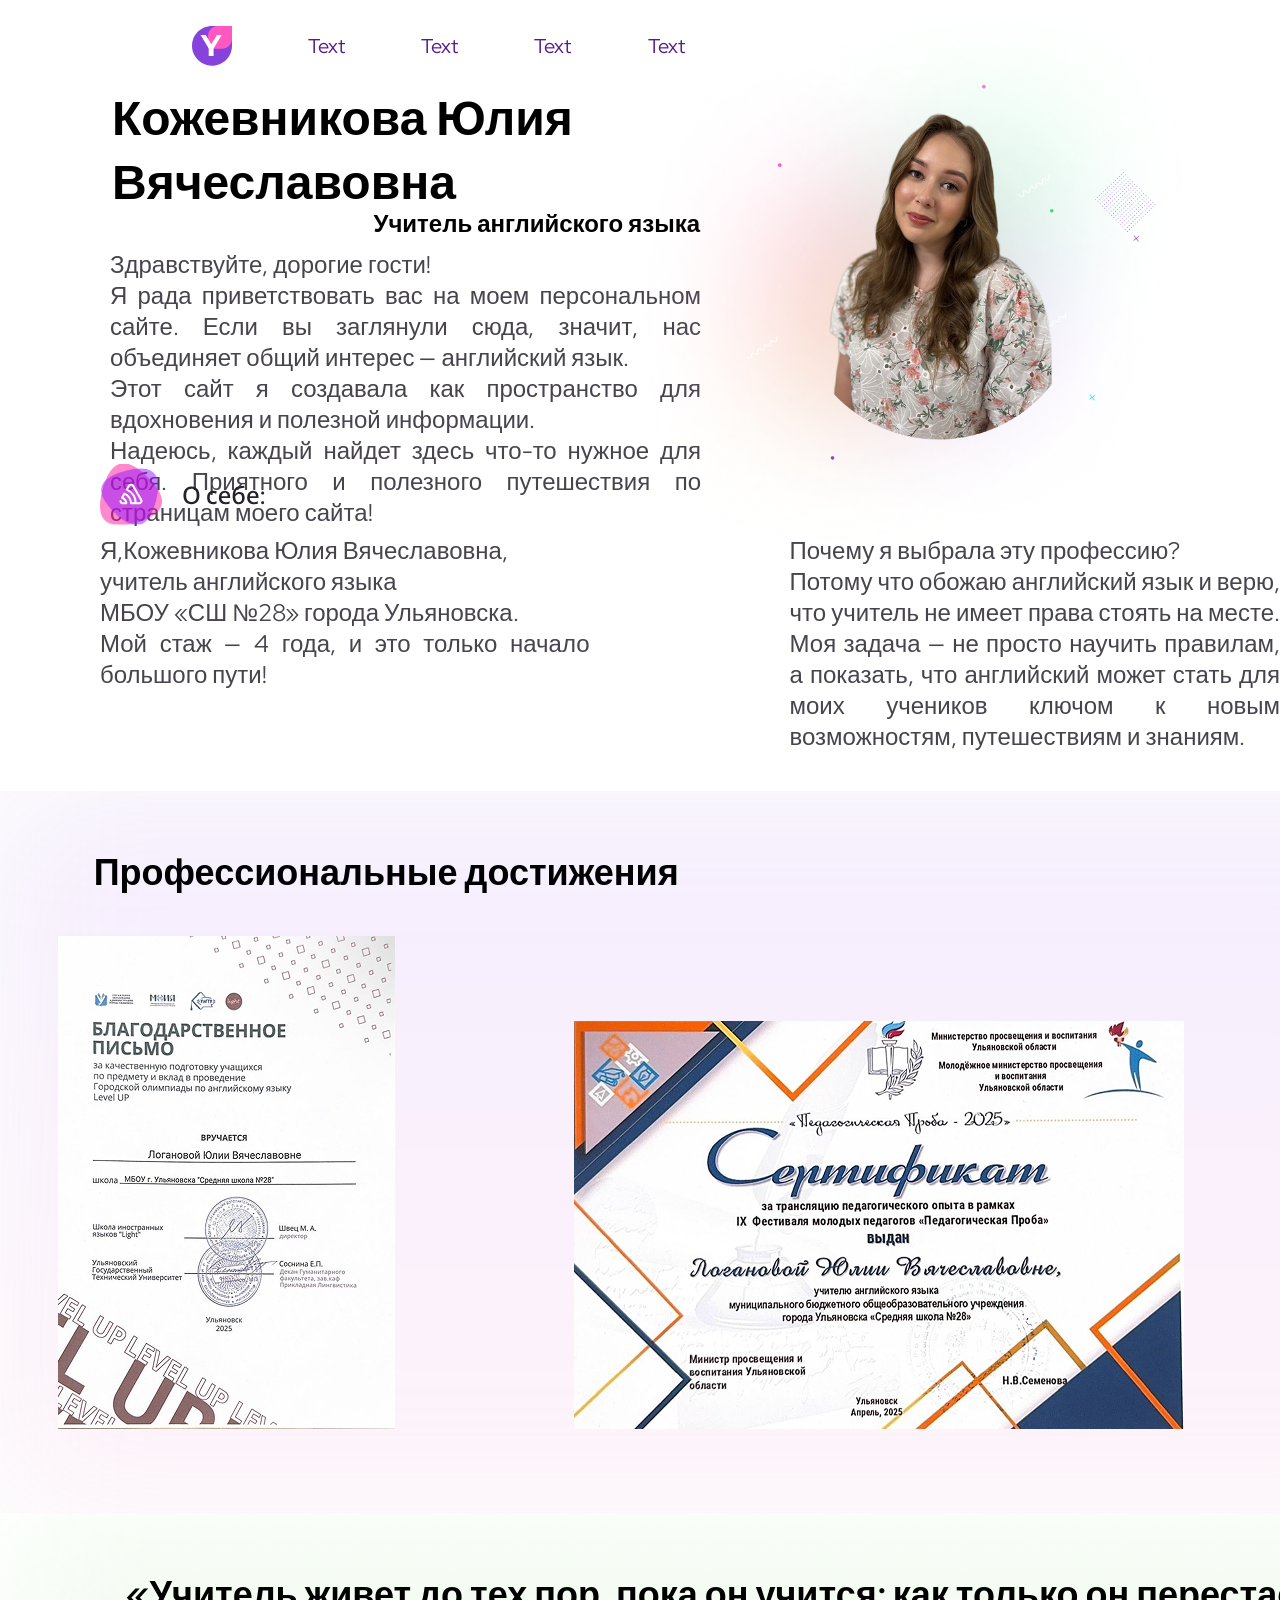
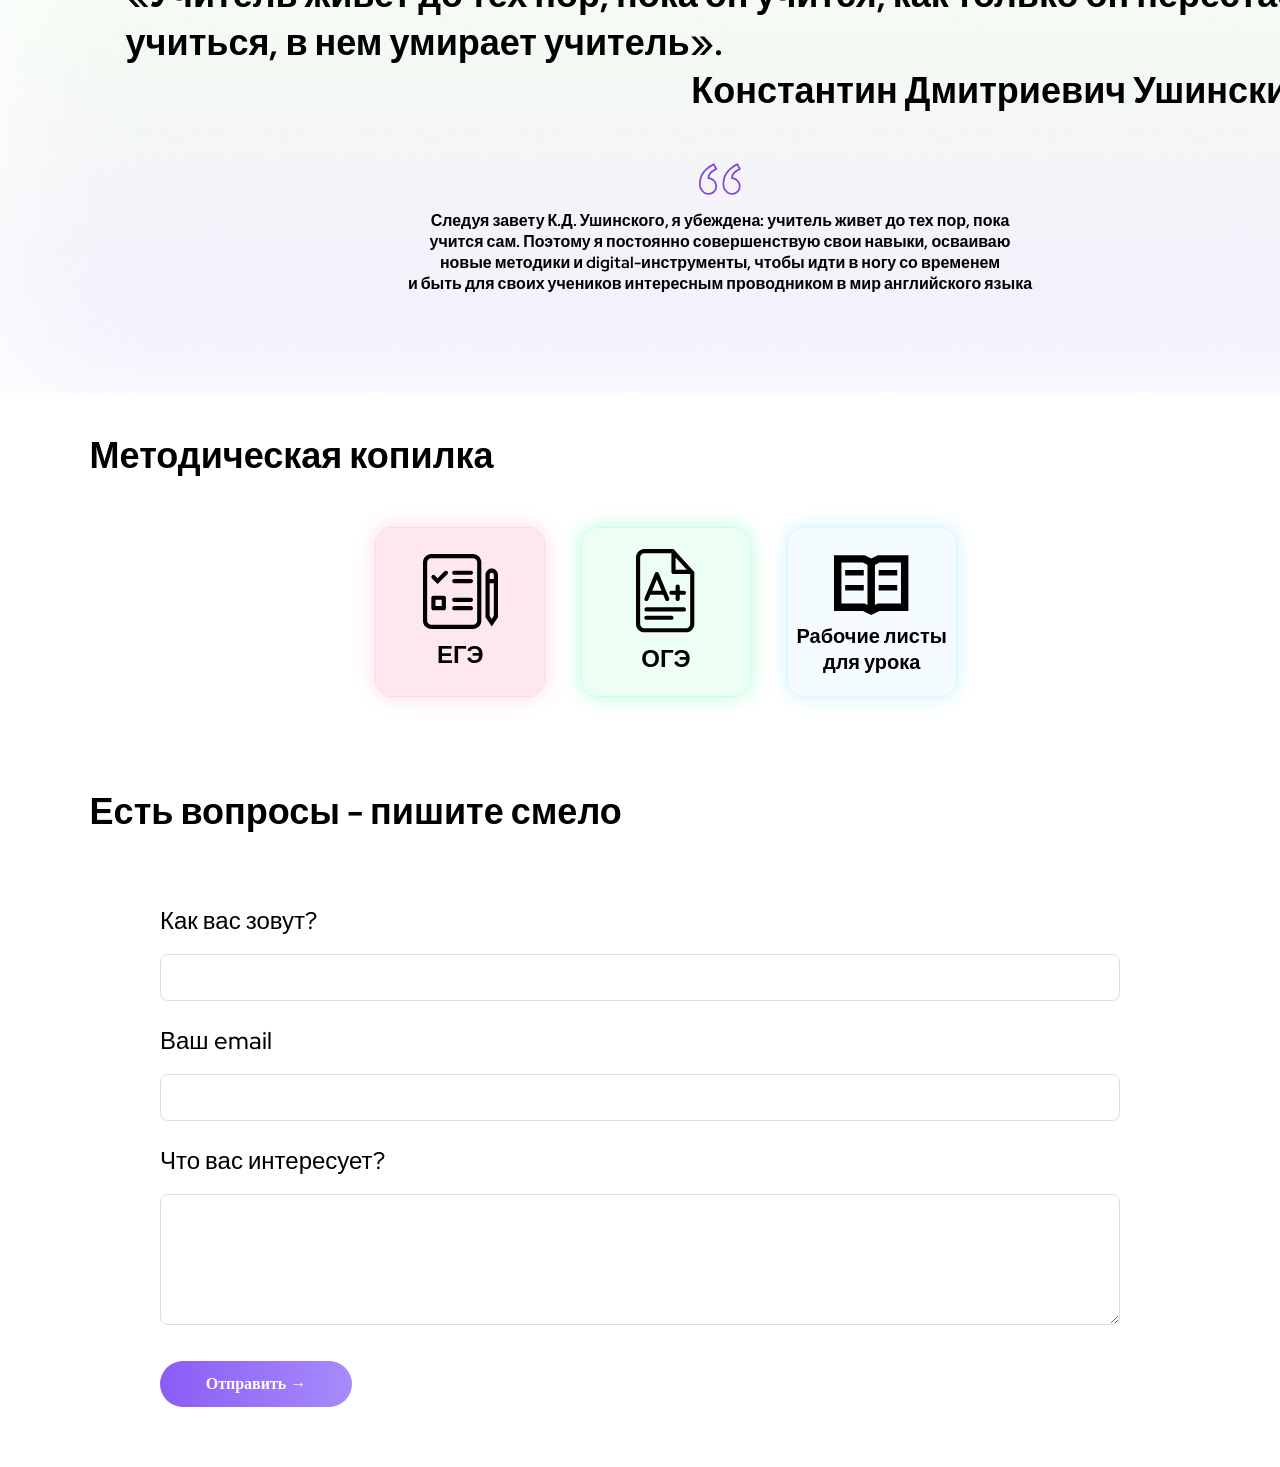
==== index.html @ 37741c94 "Add files via upload" ====
<!doctype html>
<html lang="ru">
<head>
    <meta charset="UTF-8">
    <meta name="viewport"
          content="width=device-width, user-scalable=no, initial-scale=1.0, maximum-scale=1.0, minimum-scale=1.0">
    <meta http-equiv="X-UA-Compatible" content="ie=edge">
    <link rel="stylesheet" href="assets/styles/ress.css">
    <link rel="stylesheet" href="assets/styles/Main.css">
    <style>
        @import url('https://fonts.googleapis.com/css2?family=Red+Hat+Display:ital,wght@0,300..900;1,300..900&display=swap');
    </style>
    <title>Главная</title>
</head>
<body>
    <header class="header">
        <div class="container">
            <img src="assets/photo/Logo.svg" class="header__img">
            <a href="" class="header_links">Text</a>
            <a href="" class="header_links">Text</a>
            <a href="" class="header_links">Text</a>
            <a href="" class="header_links">Text</a>
        </div>
    </header>
    <main class="main">
        <article class="article">
            <section class="article__section">
                <div class="container__1">
                    <div class="container__1_1">
                        <div class="container___2">
                            <h1 class="NameText">Кожевникова Юлия
                                Вячеславовна </h1>
                            <h2 class="JobName">Учитель английского языка</h2>
                        </div>
                        <div class="container___3">
                            <p class="BigTXT">Здравствуйте, дорогие гости! <br>
                                Я рада приветствовать вас на моем персональном сайте. Если вы заглянули сюда, значит, нас объединяет общий интерес — английский язык.<br> Этот сайт я создавала как пространство для вдохновения и полезной информации.<br>
                                Надеюсь, каждый найдет здесь что-то нужное для себя. Приятного и полезного путешествия по страницам моего сайта!</p>
                        </div>
                    </div>
                </div>
                <div class="container__2">
                    <img class="MainPhoto" src="assets/photo/MainPhoto.png" alt="Юлия">
                </div>
            </section>
            <section class="article__section__2">
                <div class="container__main">
                <div class="container__3_1">
                    <img class="icon" src="assets/photo/About.svg">
                </div>
                <div class="container__3_2">
                    <div class="container___3_3">
                        <p class="BigTXT_2">Я,Кожевникова Юлия Вячеславовна, <br> учитель английского языка  <br>МБОУ «СШ №28» города Ульяновска.  <br>Мой стаж — 4 года, и это только начало большого пути!</p>
                    </div>
                    <div class="container___3_4">
                        <p class="BigTXT_3">Почему я выбрала эту профессию? <br> Потому что обожаю английский язык и верю, что учитель не имеет права стоять на месте. Моя задача — не просто научить правилам, а показать, что английский может стать для моих учеников ключом к новым возможностям, путешествиям и знаниям.</p>
                    </div>
                </div>
                </div>
            </section>
        </article>
        <article class="article">
            <section class="article__section__3">

                <div style="width:1440px;height:722px;background:url('assets/photo/Rectangle 4.svg') center/cover no-repeat;">
                    <div class="HeadText">
                        <h1 class="Txt_1">Профессиональные достижения</h1>
                        <img class="arrow" src="assets/photo/codicon_arrow-right.svg" alt="">
                    </div>
                    <div class="container___4">
                        <img class="Gram1" src="assets/photo/Gram1.png">
                        <img class="Gram2" src="assets/photo/Gram2.png">
                    </div>
                </div>
            </section>
        </article>
        <article class="article">
            <section class="article__section__4">
                <div style="width:1440px;height:480px;background:url('assets/photo/Rectangle10.png') center/cover no-repeat;">
                <div class="TextBlock">
                    <h class="BigTXT_4">«Учитель живет до тех пор, пока он учится; как только он перестает <br> учиться, в нем умирает учитель».</h>
                    <h class="BigTXT_5">Константин Дмитриевич Ушинский</h>
                </div>
                <div class="container___5">
                    <img class="kov" src="assets/photo/kovichki.svg" alt="">
                    <h1 class="BigTXT_8">
                        Следуя завету К.Д. Ушинского, я убеждена: учитель живет до тех пор, пока<br> учится сам. Поэтому я постоянно совершенствую свои навыки, осваиваю<br> новые методики и digital-инструменты, чтобы идти в ногу со временем<br> и быть для своих учеников интересным проводником в мир английского языка
                    </h1>
                </div>
                </div>
            </section>
        </article>
        <article class="article">
            <section class="article__section__5">
                <h1 class="BigTXT_9">
                    Методическая копилка
                </h1>
                <div class="container___6">
                    <div class="mini_container_1">
                        <img class="LogoContainer" src="assets/photo/OGE.svg">
                        <h1 class="TXT_2">ЕГЭ</h1>
                    </div>
                    <div class="mini_container_2">
                        <img class="LogoContainer_2" src="assets/photo/EGE.svg">
                        <h1 class="TXT_2">ОГЭ</h1>
                    </div>
                    <div class="mini_container_3">
                        <img class="LogoContainer" src="assets/photo/Table.svg">
                        <h1 class="TXT_3">Рабочие листы для урока</h1>
                    </div>
                </div>
            </section>
        </article>
        <article class="article">
            <section class="article__section__6">
                <h1 class="BigTXT_10">
                    Есть вопросы - пишите смело
                </h1>
                <form style="max-width: 1000px; margin: 40px auto; padding: 20px;  border-radius: 16px;">
                    <div style="margin-bottom: 24px;">
                        <label class="TXT_2" style="display: block; margin-bottom: 8px; font-weight: 500;">Как вас зовут?</label>
                        <input type="text" class="TXT_2" placeholder="" style="width: 100%; padding: 12px 16px; border: 1px solid #ddd; border-radius: 8px; font-size: 16px;">
                    </div>

                    <div style="margin-bottom: 24px;">
                        <label class="TXT_2" style="display: block; margin-bottom: 8px; font-weight: 500;">Ваш email</label>
                        <input type="email" class="TXT_2" placeholder="" style="width: 100%; padding: 12px 16px; border: 1px solid #ddd; border-radius: 8px; font-size: 16px;">
                    </div>

                    <div style="margin-bottom: 32px;">
                        <label class="TXT_2" style="display: block; margin-bottom: 8px; font-weight: 500;">Что вас интересует?</label>
                        <textarea rows="5" class="TXT_2" placeholder="" style="width: 100%; padding: 12px 16px; border: 1px solid #ddd; border-radius: 8px; font-size: 16px; resize: vertical;"></textarea>
                    </div>

                    <button type="submit" style="width: 20%; padding: 14px; background: linear-gradient(90deg, #8b5cf6, #a78bfa); color: white; border: none; border-radius: 50px; font-size: 16px; font-weight: 600; cursor: pointer;">
                        Отправить →
                    </button>
                </form>
            </section>
        </article>
    </main>
</body>
</html>
---- assets/styles/ress.css ----
/* Reset and base styles  */
* {
    padding: 0px;
    margin: 0px;

}

*,
*::before,
*::after {
    box-sizing: border-box;
}

/* Links */

a, a:link, a:visited  {
    text-decoration: none;
}

a:hover  {
    text-decoration: none;
}

/* Common */

aside, nav, footer, header, section, main {
    display: block;
}



ul, ul li {
    list-style: none;
}

img {
    vertical-align: top;
}

img, svg {
    max-width: 100%;
    height: auto;
}

address {
    font-style: normal;
}

/* Form */

input, textarea, button, select {
    font-family: inherit;
    font-size: inherit;
    color: inherit;
    background-color: transparent;
}

input::-ms-clear {
    display: none;
}

textarea {
    resize: vertical;
}

button, input[type="submit"] {
    display: inline-block;
    box-shadow: none;
    background-color: transparent;
    background: none;
    cursor: pointer;
}

button::-moz-focus-inner {
    padding: 0;
    border: 0;
}

label {
    cursor: pointer;
}

legend {
    display: block;
}

input[type='file'] {
    max-width: 100%;
}
---- assets/styles/Main.css ----
.header__img{

}

.header__img img{

}

.container{
    display: flex;
    align-items: center;
    margin-left: 15%;
    margin-top: 2%;

}

.header__img{

}

.header_links{
    margin-left: 7%;
    font-family: "Red Hat Display", sans-serif;
    font-size: 20px;

}

.header__info{
    font-family: "Red Hat Display", sans-serif;

}

.article__section{
    display: flex;
    margin-top: 20px;
}

.container___2{
    display: flex;
    flex-direction: column;
    align-items: flex-end;
    width: 700px;
    padding-left: 112px;
}

.container__2{
    transform: translate(-80px, -100px)
}

.NameText{
    font-family: "Red Hat Display", sans-serif;
    font-size: 48px;
}

.JobName{
    font-family: "Red Hat Display", sans-serif;
    font-size: 24px;
    margin-top: -1%;
}

.MainPhoto{
    /*
    width: 623px;
    height: 612px;
    */

}

.container___3{
width: 591px;
text-align: justify;
margin-left: 110px;
    margin-top: 10px;
}

.BigTXT{
font-family: "Red Hat Display", sans-serif;
font-size: 24px;
color: #47444E;

}

.BigTXT_2{
    font-family: "Red Hat Display", sans-serif;
    font-size: 24px;
    color: #47444E;
}

.BigTXT_3{
    font-family: "Red Hat Display", sans-serif;
    font-size: 24px;
    color: #47444E;
}


.container__3_2{
    display: flex;
    flex-direction: row;
    margin-top: 10px;
}

.container___3_3{
    width: 501px;
    text-align: justify;
}
.container___3_4{
    width: 502px;
    MARGIN-LEFT: 200PX;
    text-align: justify;
}

.container__main{
    display: flex;
    margin-top: -220px;
    margin-left: 100px;
    flex-direction: column;
}


.HeadText{
    display: flex;
    justify-content: center;
    align-items: center;
    margin-left: -140px;
    padding-top: 4%;
}

.Txt_1{
    font-family: "Red Hat Display", sans-serif;
    font-size: 36px;
    margin-right: 42%;
    padding-left: 160px;
}

.container___4{
    display: flex;
    margin-left: 4%;
    margin-top: 40px;
    align-items: flex-end;
}

.Gram1{

}
.Gram2{
    margin-left: 13%;
}

.article__section__3{
    margin-top: 3%;
}

.BigTXT_4{
    font-family: "Red Hat Display", sans-serif;
    font-size: 36px;
    font-weight: bold;
}
.BigTXT_5{
    font-family: "Red Hat Display", sans-serif;
    font-size: 36px;
    font-weight: bold;
    padding-left: 39%;
}

.article__section__4{
}

.TextBlock{
    display: flex;
    flex-direction: column;
    align-items: center;
    padding-top: 4%;
}

.container___5{
    display: flex;
    flex-direction: column;
    align-items: center;
    margin-top: 3%;

}

.kov{

}

.BigTXT_8{
    font-family: "Red Hat Display", sans-serif;
    font-size: 16px;
    text-align: center;
    margin-top: 10px;
}


.BigTXT_9{
    font-family: "Red Hat Display", sans-serif;
    font-size: 36px;
    font-weight: bold;
}

.LogoContainer{
    height: 83px;
    width: 59px;
}
.LogoContainer{
    height: 75px;
    width: 75px;
}

.container___6{
    display: flex;
    margin-top: 4%;
}

.mini_container_1 {
    margin-left: 24%;
    display: flex;
    width: 170px;
    height: 170px;
    border-radius: 10%;
    background-color: #FFE7F0;
    border: 1px solid #FFD7E9;
    box-shadow: 0 0 20px #FFD7E9;
    flex-direction: column;
    justify-content: center;
    align-items: center;
}
.mini_container_2 {
    margin-left: 3%;
    display: flex;
    width: 170px;
    height: 170px;
    border-radius: 10%;
    background-color: #EDFFF5;
    border: 1px solid #CAFFE1;
    box-shadow: 0 0 20px #BCFFDB;
    flex-direction: column;
    justify-content: center;
    align-items: center;
}
.mini_container_3 {
    margin-left: 3%;
    display: flex;
    width: 170px;
    height: 170px;
    border-radius: 10%;
    background-color: #F5FCFF;
    border: 1px solid #DDF5FF;
    box-shadow: 0 0 20px #CEF2FF;
    flex-direction: column;
    justify-content: center;
    align-items: center;
}

.TXT_2{
    font-family: "Red Hat Display", sans-serif;
    font-size: 24px;
    margin-top: 10px;
}

.TXT_3{
    font-family: "Red Hat Display", sans-serif;
    font-size: 20px;
    text-align: center;
}

.article__section__5{
    margin-left: 7%;
    margin-top: 3%;
}

.BigTXT_10{
    margin-left: 7%;
    font-family: "Red Hat Display", sans-serif;
    font-size: 36px;
    margin-top: 90px;
    font-weight: bold;
}
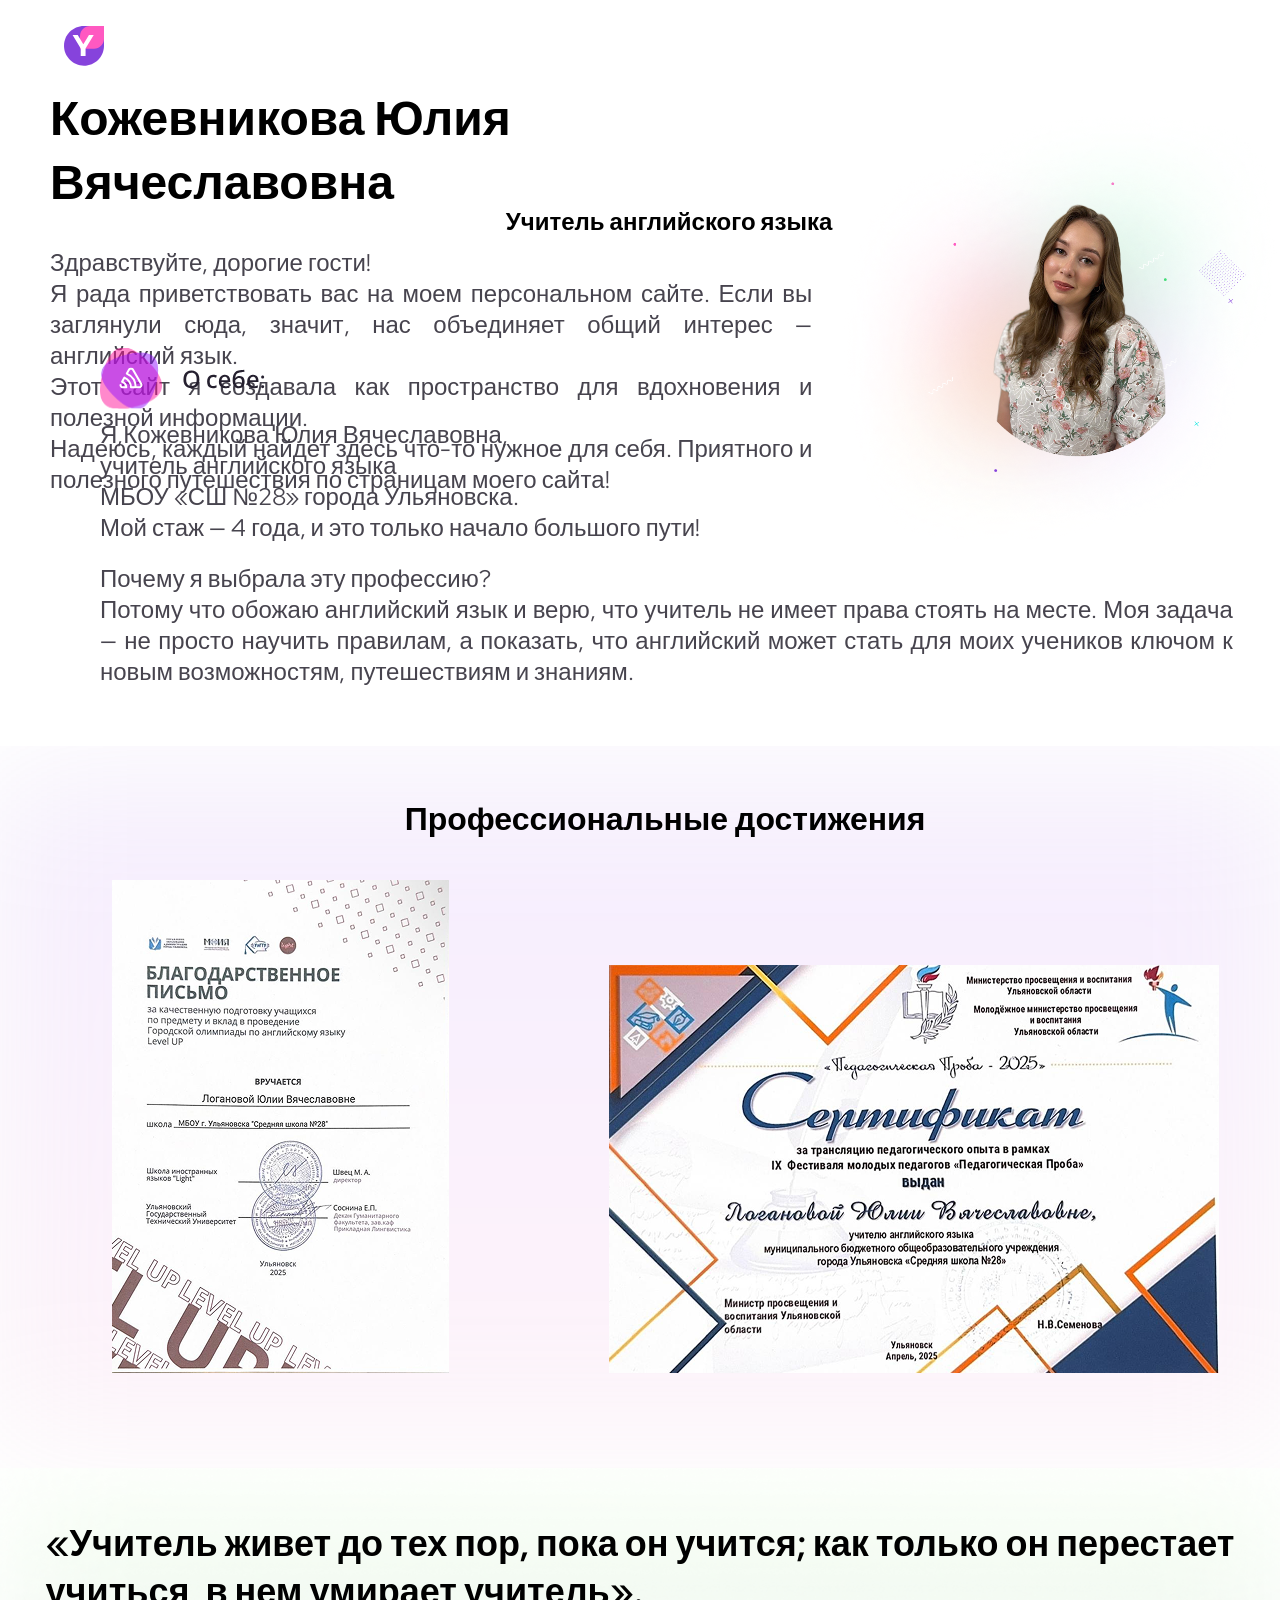
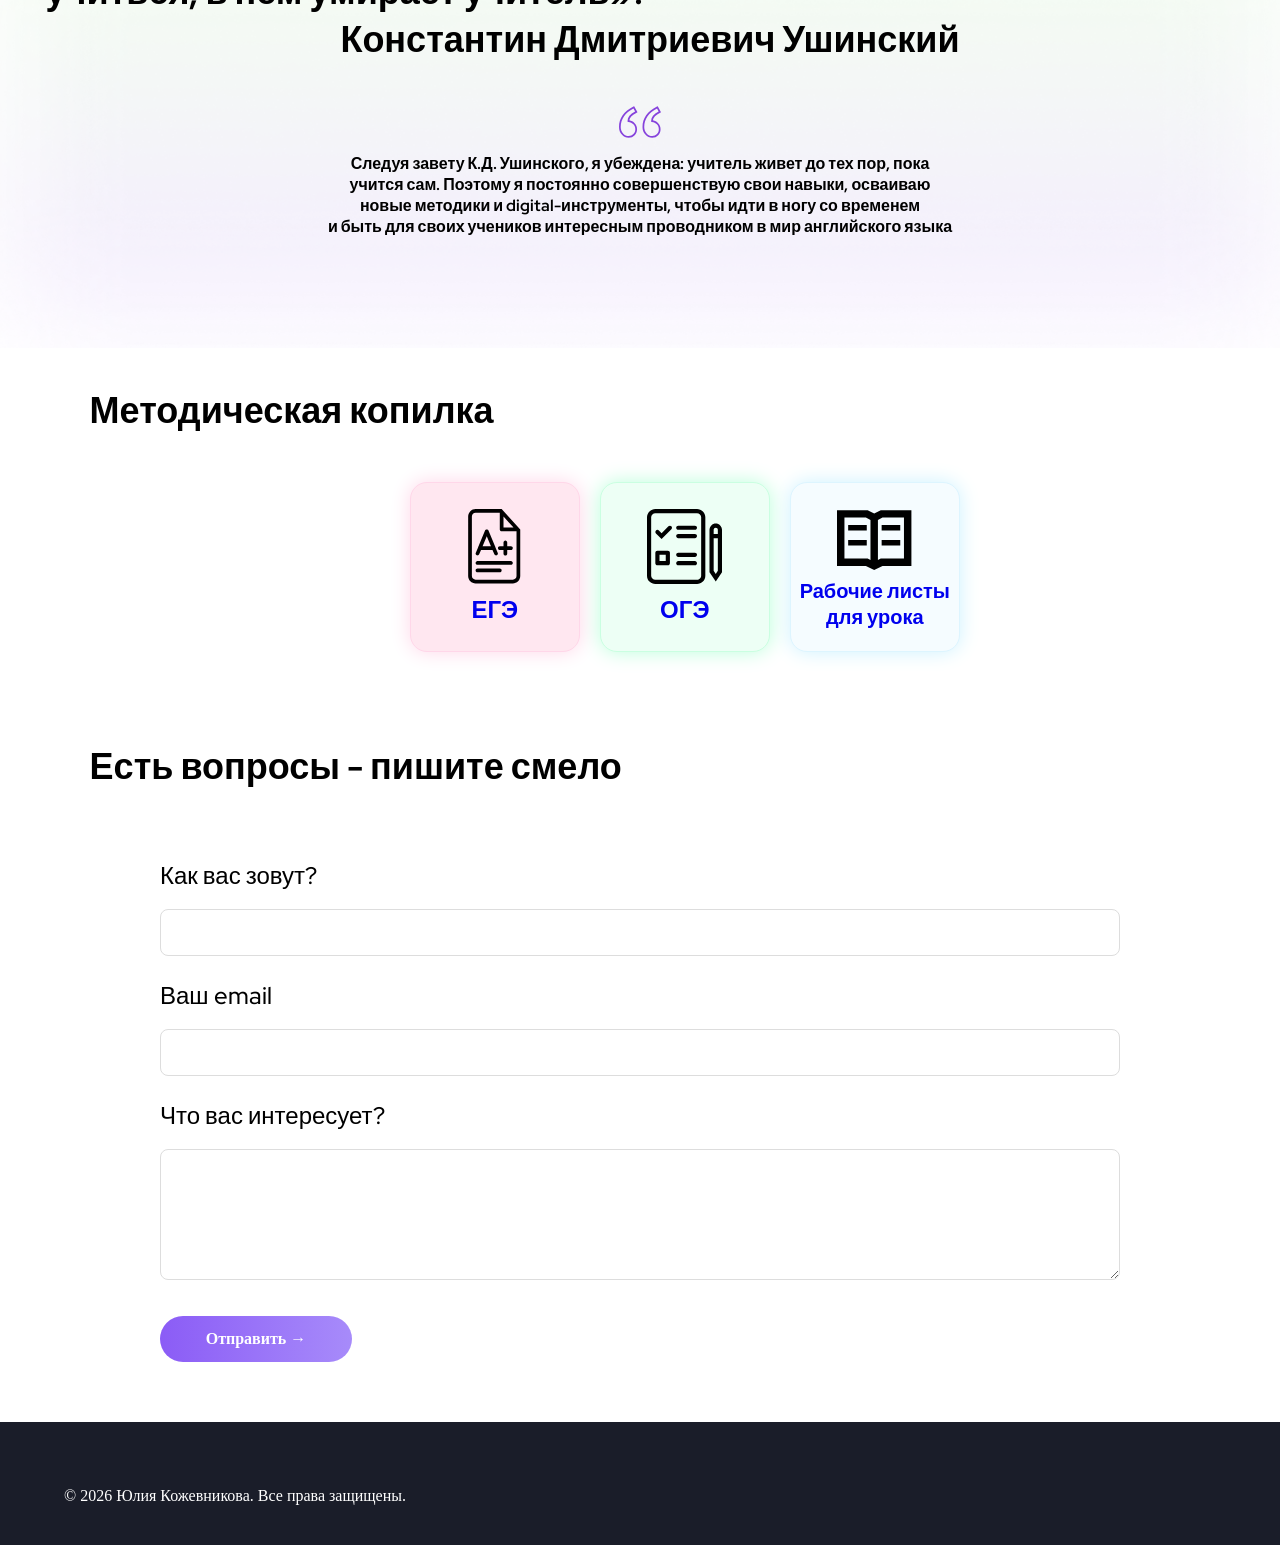
==== commit 39fbf778: "Add files via upload" ====
--- a/index.html
+++ b/index.html
@@ -16,10 +16,6 @@
     <header class="header">
         <div class="container">
             <img src="assets/photo/Logo.svg" class="header__img">
-            <a href="" class="header_links">Text</a>
-            <a href="" class="header_links">Text</a>
-            <a href="" class="header_links">Text</a>
-            <a href="" class="header_links">Text</a>
         </div>
     </header>
     <main class="main">
@@ -62,7 +58,7 @@
         <article class="article">
             <section class="article__section__3">
 
-                <div style="width:1440px;height:722px;background:url('assets/photo/Rectangle 4.svg') center/cover no-repeat;">
+                <div class="a1111" style=";height:722px;background:url('assets/photo/Rectangle 4.svg') center/cover no-repeat;">
                     <div class="HeadText">
                         <h1 class="Txt_1">Профессиональные достижения</h1>
                         <img class="arrow" src="assets/photo/codicon_arrow-right.svg" alt="">
@@ -76,7 +72,7 @@
         </article>
         <article class="article">
             <section class="article__section__4">
-                <div style="width:1440px;height:480px;background:url('assets/photo/Rectangle10.png') center/cover no-repeat;">
+                <div class="a2222" style="height:480px;background:url('assets/photo/Rectangle10.png') center/cover no-repeat;">
                 <div class="TextBlock">
                     <h class="BigTXT_4">«Учитель живет до тех пор, пока он учится; как только он перестает <br> учиться, в нем умирает учитель».</h>
                     <h class="BigTXT_5">Константин Дмитриевич Ушинский</h>
@@ -91,25 +87,43 @@
             </section>
         </article>
         <article class="article">
+
             <section class="article__section__5">
+
                 <h1 class="BigTXT_9">
                     Методическая копилка
                 </h1>
+
                 <div class="container___6">
-                    <div class="mini_container_1">
-                        <img class="LogoContainer" src="assets/photo/OGE.svg">
+
+                    <a href="fork.html" class="mini_container_1">
+
+                        <img class="LogoContainer" src="assets/photo/EGE.svg">
+
                         <h1 class="TXT_2">ЕГЭ</h1>
-                    </div>
-                    <div class="mini_container_2">
-                        <img class="LogoContainer_2" src="assets/photo/EGE.svg">
+
+                    </a>
+
+                    <a href="oge.html" class="mini_container_2">
+
+                        <img class="LogoContainer_2" src="assets/photo/OGE.svg">
+
                         <h1 class="TXT_2">ОГЭ</h1>
-                    </div>
-                    <div class="mini_container_3">
+
+                    </a>
+
+                    <a href="pages/workpaper.html" class="mini_container_3">
+
                         <img class="LogoContainer" src="assets/photo/Table.svg">
+
                         <h1 class="TXT_3">Рабочие листы для урока</h1>
-                    </div>
+
+                    </a>
+
                 </div>
+
             </section>
+
         </article>
         <article class="article">
             <section class="article__section__6">
@@ -139,5 +153,20 @@
             </section>
         </article>
     </main>
+    <footer class="footer">
+        <div class="container">
+            <div class="footer__content">
+                <p class="footer__text">© 2026 Юлия Кожевникова. Все права защищены.</p>
+                <div class="footer__social">
+                    <a href="https://vk.com/id21509787" class="footer__social-link" aria-label="VK" target="_blank" rel="noopener">
+                        <i class="fab fa-vk"></i>
+                    </a>
+                    <a href="https://t.me/+79021220012" class="footer__social-link" aria-label="Telegram" target="_blank" rel="noopener">
+                        <i class="fab fa-telegram"></i>
+                    </a>
+                </div>
+            </div>
+        </div>
+    </footer>
 </body>
 </html>
--- a/assets/styles/Main.css
+++ b/assets/styles/Main.css
@@ -276,3 +276,340 @@
     margin-top: 90px;
     font-weight: bold;
 }
+
+/* ========== ПЛАНШЕТЫ (до 1024px) ========== */
+@media screen and (max-width: 1920px) {
+    .container {
+        margin-left: 5%; /* Уменьшаем отступ */
+        margin-top: 2%;
+    }
+
+    .container___2 {
+        /* Убираем жесткий padding-left, который ломает верстку */
+        padding-left: 50px;
+        width: auto; /* Убираем фикс. ширину */
+    }
+
+    .container__2 {
+        transform: none; /* Убираем колхозный сдвиг */
+        margin-top: 20px; /* Добавляем нормальный отступ */
+    }
+
+    .container___3 {
+        width: auto; /* Убираем фикс. ширину */
+        margin-left: 50px;
+        margin-right: 20px;
+    }
+
+    .container__3_2 {
+        flex-wrap: wrap; /* Разрешаем перенос блоков */
+    }
+
+    .container___3_3, .container___3_4 {
+        width: 96%; /* Каждый блок занимает всю ширину */
+        margin-left: 0; /* Убираем большой отступ */
+        margin-bottom: 20px;
+    }
+
+    .HeadText {
+        margin-left: 0;
+        flex-wrap: wrap;
+    }
+
+    .Txt_1 {
+        margin-right: 0;
+        padding-left: 50px;
+        font-size: 32px; /* Уменьшаем шрифт */
+    }
+
+    .container___4 {
+        flex-wrap: wrap; /* Переносим грамоты */
+        justify-content: center;
+    }
+
+    .arrow{
+        display: none;
+    }
+    .Gram2 {
+        margin-left: 160px; /* Уменьшаем отступ */
+    }
+
+    /*.a1111{*/
+    /*width:1920px*/
+    /*}*/
+
+    /*.a2222{*/
+    /*    width:1920px*/
+    /*}*/
+
+    .BigTXT_5 {
+        padding-left: 20px; /* Убираем огромный паддинг */
+        text-align: center;
+    }
+
+    .container___6 {
+        flex-wrap: wrap;
+        justify-content: center;
+        gap: 20px; /* Отступ между блоками */
+    }
+
+    .mini_container_1, .mini_container_2, .mini_container_3 {
+        margin-left: 0; /* Убираем margin-left, используем gap контейнера */
+    }
+}
+
+/* ========== ПЛАНШЕТЫ (до 1024px) ========== */
+@media screen and (max-width: 1024px) {
+    .container {
+        margin-left: 5%; /* Уменьшаем отступ */
+        margin-top: 2%;
+    }
+
+    .container___2 {
+        /* Убираем жесткий padding-left, который ломает верстку */
+        padding-left: 50px;
+        width: auto; /* Убираем фикс. ширину */
+    }
+
+    .container__2 {
+        transform: none; /* Убираем колхозный сдвиг */
+        margin-top: 20px; /* Добавляем нормальный отступ */
+    }
+
+    .container___3 {
+        width: auto; /* Убираем фикс. ширину */
+        margin-left: 50px;
+        margin-right: 20px;
+    }
+
+    .container__3_2 {
+        flex-wrap: wrap; /* Разрешаем перенос блоков */
+    }
+
+    .container___3_3, .container___3_4 {
+        width: 96%; /* Каждый блок занимает всю ширину */
+        margin-left: 0; /* Убираем большой отступ */
+        margin-bottom: 20px;
+    }
+
+    .HeadText {
+        margin-left: 0;
+        flex-wrap: wrap;
+    }
+
+    .Txt_1 {
+        margin-right: 0;
+        padding-left: 50px;
+        font-size: 32px; /* Уменьшаем шрифт */
+    }
+
+    .container___4 {
+        flex-wrap: wrap; /* Переносим грамоты */
+        justify-content: center;
+    }
+
+    .arrow{
+        display: none;
+    }
+    .Gram2 {
+        margin-left: 20px; /* Уменьшаем отступ */
+    }
+
+    .BigTXT_5 {
+        padding-left: 20px; /* Убираем огромный паддинг */
+        text-align: center;
+    }
+
+    .container___6 {
+        flex-wrap: wrap;
+        justify-content: center;
+        gap: 20px; /* Отступ между блоками */
+    }
+
+    .mini_container_1, .mini_container_2, .mini_container_3 {
+        margin-left: 0; /* Убираем margin-left, используем gap контейнера */
+    }
+}
+
+/* ========== ТЕЛЕФОНЫ (до 768px) ========== */
+@media screen and (max-width: 768px) {
+    /* Шапка */
+    .container {
+         /* Ставим лого и ссылки в колонку */
+        margin-left: 0;
+        padding-left: 15px; /* Вместо margin используем padding */
+        align-items: flex-start;
+    }
+
+    .header_links {
+        margin-left: 12%;
+        margin-top: 10px;
+
+    }
+
+    /* Первый экран (фото и текст) */
+    .article__section {
+        flex-direction: column; /* Фото сверху, текст снизу */
+        align-items: center;
+    }
+
+    .container___2 {
+        align-items: center; /* Центрируем текст */
+        padding-left: 15px;
+        width: 100%;
+    }
+
+    .NameText {
+        font-size: 36px; /* Уменьшаем имя */
+        text-align: center;
+    }
+
+    .JobName {
+        font-size: 20px;
+        text-align: center;
+    }
+
+    .MainPhoto {
+        max-width: 90%; /* Фото не вылезает за экран */
+        height: auto;
+    }
+
+    .container__main{
+        display: flex;
+        margin-top: -90px;
+        margin-left: 30px;
+        flex-direction: column;
+    }
+
+    .container__2 {
+        transform: none;
+        margin-top: 10px;
+    }
+
+    /* Текстовый блок */
+    .container___3 {
+        margin-left: 15px;
+        margin-right: 15px;
+        width: auto;
+    }
+
+    .BigTXT, .BigTXT_2, .BigTXT_3 {
+        font-size: 20px; /* Уменьшаем текст */
+    }
+
+    .HeadText {
+        flex-direction: column;
+        align-items: flex-start;
+        padding-top: 20px;
+    }
+
+    .Txt_1 {
+        padding-left: 15px;
+        font-size: 28px;
+    }
+
+    /* Блок с грамотами */
+    .container___4 {
+        flex-direction: column;
+        align-items: center;
+        gap: 20px;
+    }
+
+    .Gram1 img, .Gram2 img {
+        max-width: 100%;
+        height: auto;
+    }
+
+    .Gram2 {
+        margin-left: 0;
+        width: 60%;
+    }
+
+    .TextBlock{
+        padding-top: 30%;
+    }
+
+    /* Текст с большими цифрами */
+    .article__section__3 {
+        display: flex;
+        flex-direction: column;
+        align-items: center;
+    }
+
+    .BigTXT_4, .BigTXT_5 {
+        font-size: 22px;
+        padding-left: 0;
+        text-align: center;
+    }
+
+    /* Блок с отзывами (цитаты) */
+    .container___5 {
+        padding: 15px;
+    }
+
+    .BigTXT_9 {
+        font-size: 28px;
+    }
+
+    .kov img {
+        max-width: 100%;
+    }
+
+    /* Блок с тремя услугами */
+    .container___6 {
+        align-items: center;
+    }
+
+
+
+    .article__section__5 {
+        margin-left: 0;
+        padding: 15px;
+        margin-top: 100px;
+    }
+
+    .BigTXT_8{
+        
+    }
+
+    .BigTXT_10 {
+        margin-left: 15px;
+        font-size: 28px;
+        text-align: center;
+    }
+}
+
+/* ========== ОЧЕНЬ МАЛЕНЬКИЕ ТЕЛЕФОНЫ (до 480px) ========== */
+@media screen and (max-width: 480px) {
+    .NameText {
+        font-size: 28px;
+    }
+
+    .JobName {
+        font-size: 18px;
+    }
+
+    .BigTXT, .BigTXT_2, .BigTXT_3, .BigTXT_8 {
+        font-size: 18px;
+    }
+
+    .Txt_1 {
+        font-size: 24px;
+    }
+
+    .header_links {
+        display: flex;
+        flex-direction: column; /* Ссылки друг под другом */
+        gap: 5px;
+    }
+}
+
+.footer {
+    background-color: #1A1D29;
+    color: #FFFFFF;
+    padding: 40px 0;
+}
+
+a {
+    text-decoration:none;
+}
